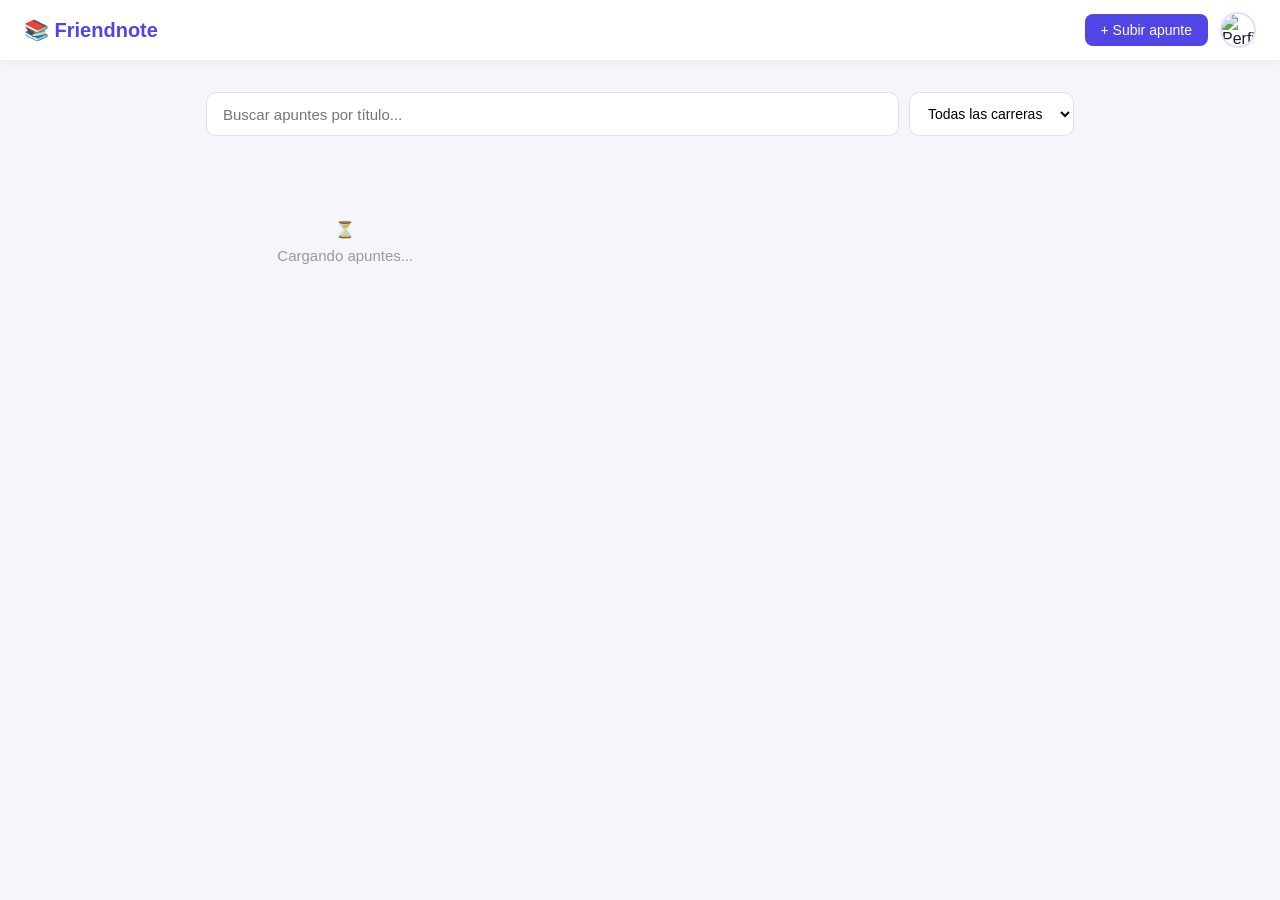
==== index.html @ 7dbb5a61 "add: apuntes + index" ====
<!DOCTYPE html>
<html lang="es">
<head>
  <meta charset="UTF-8"/>
  <meta name="viewport" content="width=device-width, initial-scale=1.0"/>
  <title>Friendnote — Home</title>
  <link rel="stylesheet" href="css/main.css"/>
  <style>
    * { box-sizing: border-box; margin: 0; padding: 0; }

    body {
      font-family: 'Segoe UI', sans-serif;
      background: #f4f6fb;
      color: #1a1a2e;
    }

    /* ── Navbar ── */
    nav {
      background: white;
      padding: 0 24px;
      height: 60px;
      display: flex;
      align-items: center;
      justify-content: space-between;
      box-shadow: 0 1px 8px rgba(0,0,0,0.06);
      position: sticky;
      top: 0;
      z-index: 100;
    }

    .nav-logo {
      font-size: 20px;
      font-weight: 700;
      color: #4f46e5;
      text-decoration: none;
    }

    .nav-actions {
      display: flex;
      align-items: center;
      gap: 12px;
    }

    .nav-avatar {
      width: 36px;
      height: 36px;
      border-radius: 50%;
      object-fit: cover;
      cursor: pointer;
      border: 2px solid #e0e0ff;
    }

    .btn-subir {
      background: #4f46e5;
      color: white;
      border: none;
      border-radius: 8px;
      padding: 8px 16px;
      font-size: 14px;
      font-weight: 500;
      cursor: pointer;
      text-decoration: none;
      transition: background 0.2s;
    }

    .btn-subir:hover { background: #4338ca; }

    /* ── Contenido principal ── */
    main {
      max-width: 900px;
      margin: 0 auto;
      padding: 32px 16px;
    }

    /* ── Buscador ── */
    .search-bar {
      display: flex;
      gap: 10px;
      margin-bottom: 24px;
    }

    .search-bar input {
      flex: 1;
      padding: 12px 16px;
      border: 1.5px solid #e0e0e0;
      border-radius: 10px;
      font-size: 15px;
      outline: none;
      transition: border 0.2s;
    }

    .search-bar input:focus { border-color: #4f46e5; }

    .search-bar select {
      padding: 12px 14px;
      border: 1.5px solid #e0e0e0;
      border-radius: 10px;
      font-size: 14px;
      outline: none;
      background: white;
      cursor: pointer;
    }

    /* ── Grid de apuntes ── */
    .apuntes-grid {
      display: grid;
      grid-template-columns: repeat(auto-fill, minmax(260px, 1fr));
      gap: 16px;
    }

    /* ── Card de apunte ── */
    .apunte-card {
      background: white;
      border-radius: 12px;
      padding: 20px;
      box-shadow: 0 2px 8px rgba(0,0,0,0.05);
      cursor: pointer;
      transition: transform 0.2s, box-shadow 0.2s;
      text-decoration: none;
      color: inherit;
      display: block;
    }

    .apunte-card:hover {
      transform: translateY(-3px);
      box-shadow: 0 8px 20px rgba(79,70,229,0.12);
    }

    .apunte-materia {
      font-size: 11px;
      font-weight: 600;
      text-transform: uppercase;
      letter-spacing: 0.5px;
      color: #4f46e5;
      background: #eef2ff;
      padding: 3px 8px;
      border-radius: 20px;
      display: inline-block;
      margin-bottom: 10px;
    }

    .apunte-titulo {
      font-size: 16px;
      font-weight: 600;
      margin-bottom: 6px;
      line-height: 1.3;
    }

    .apunte-descripcion {
      font-size: 13px;
      color: #777;
      margin-bottom: 14px;
      line-height: 1.5;
      display: -webkit-box;
      -webkit-line-clamp: 2;
      -webkit-box-orient: vertical;
      overflow: hidden;
    }

    .apunte-footer {
      display: flex;
      align-items: center;
      justify-content: space-between;
      font-size: 12px;
      color: #999;
    }

    .apunte-autor {
      display: flex;
      align-items: center;
      gap: 6px;
    }

    .apunte-autor img {
      width: 22px;
      height: 22px;
      border-radius: 50%;
      object-fit: cover;
    }

    .apunte-stats {
      display: flex;
      gap: 10px;
    }

    /* ── Estado vacío / cargando ── */
    .estado {
      text-align: center;
      padding: 60px 20px;
      color: #999;
    }

    .estado p { font-size: 15px; margin-top: 8px; }
  </style>
</head>
<body>

  <nav>
    <a class="nav-logo" href="index.html">📚 Friendnote</a>
    <div class="nav-actions">
      <a class="btn-subir" href="subir.html">+ Subir apunte</a>
      <img class="nav-avatar" id="user-avatar" src="https://ui-avatars.com/api/?name=U" alt="Perfil"
           onclick="window.location.href='perfil.html'"/>
    </div>
  </nav>

  <main>
    <div class="search-bar">
      <input type="text" id="input-busqueda" placeholder="Buscar apuntes por título..."/>
      <select id="filtro-carrera">
        <option value="">Todas las carreras</option>
        <option value="Ingeniería de Sistemas">Ing. Sistemas</option>
        <option value="Administración">Administración</option>
        <option value="Derecho">Derecho</option>
        <option value="Medicina">Medicina</option>
        <option value="Psicología">Psicología</option>
      </select>
    </div>

    <div id="apuntes-container" class="apuntes-grid">
      <div class="estado">⏳ <p>Cargando apuntes...</p></div>
    </div>
  </main>

  <script type="module">
    import { protegerPagina } from './js/auth.js'
    import { obtenerApuntes } from './js/apuntes.js'

    let busquedaTimer = null

    // Proteger página
    const user = await protegerPagina()

    // Mostrar avatar del usuario
    if (user?.user_metadata?.avatar_url) {
      document.getElementById('user-avatar').src = user.user_metadata.avatar_url
    }

    // Cargar apuntes iniciales
    await cargarApuntes()

    // Buscar al escribir (con debounce)
    document.getElementById('input-busqueda').addEventListener('input', (e) => {
      clearTimeout(busquedaTimer)
      busquedaTimer = setTimeout(() => cargarApuntes(), 400)
    })

    // Filtrar por carrera
    document.getElementById('filtro-carrera').addEventListener('change', () => cargarApuntes())

    async function cargarApuntes() {
      const busqueda = document.getElementById('input-busqueda').value.trim()
      const carrera  = document.getElementById('filtro-carrera').value
      const container = document.getElementById('apuntes-container')

      container.innerHTML = '<div class="estado">⏳ <p>Cargando apuntes...</p></div>'

      const { data: apuntes } = await obtenerApuntes({ busqueda, carrera })

      if (!apuntes || apuntes.length === 0) {
        container.innerHTML = '<div class="estado">📭 <p>No se encontraron apuntes.</p></div>'
        return
      }

      container.innerHTML = apuntes.map(apunte => `
        <a class="apunte-card" href="detalle.html?id=${apunte.id}">
          <span class="apunte-materia">${apunte.materia}</span>
          <div class="apunte-titulo">${apunte.titulo}</div>
          <div class="apunte-descripcion">${apunte.descripcion ?? 'Sin descripción'}</div>
          <div class="apunte-footer">
            <div class="apunte-autor">
              <img src="${apunte.usuario_avatar ?? `https://ui-avatars.com/api/?name=${apunte.usuario_nombre}`}"
                   alt="${apunte.usuario_nombre}"/>
              ${apunte.usuario_nombre}
            </div>
            <div class="apunte-stats">
              ⭐ ${apunte.valoracion_promedio ?? '—'}
              &nbsp;⬇️ ${apunte.total_descargas ?? 0}
            </div>
          </div>
        </a>
      `).join('')
    }
  </script>

</body>
</html>
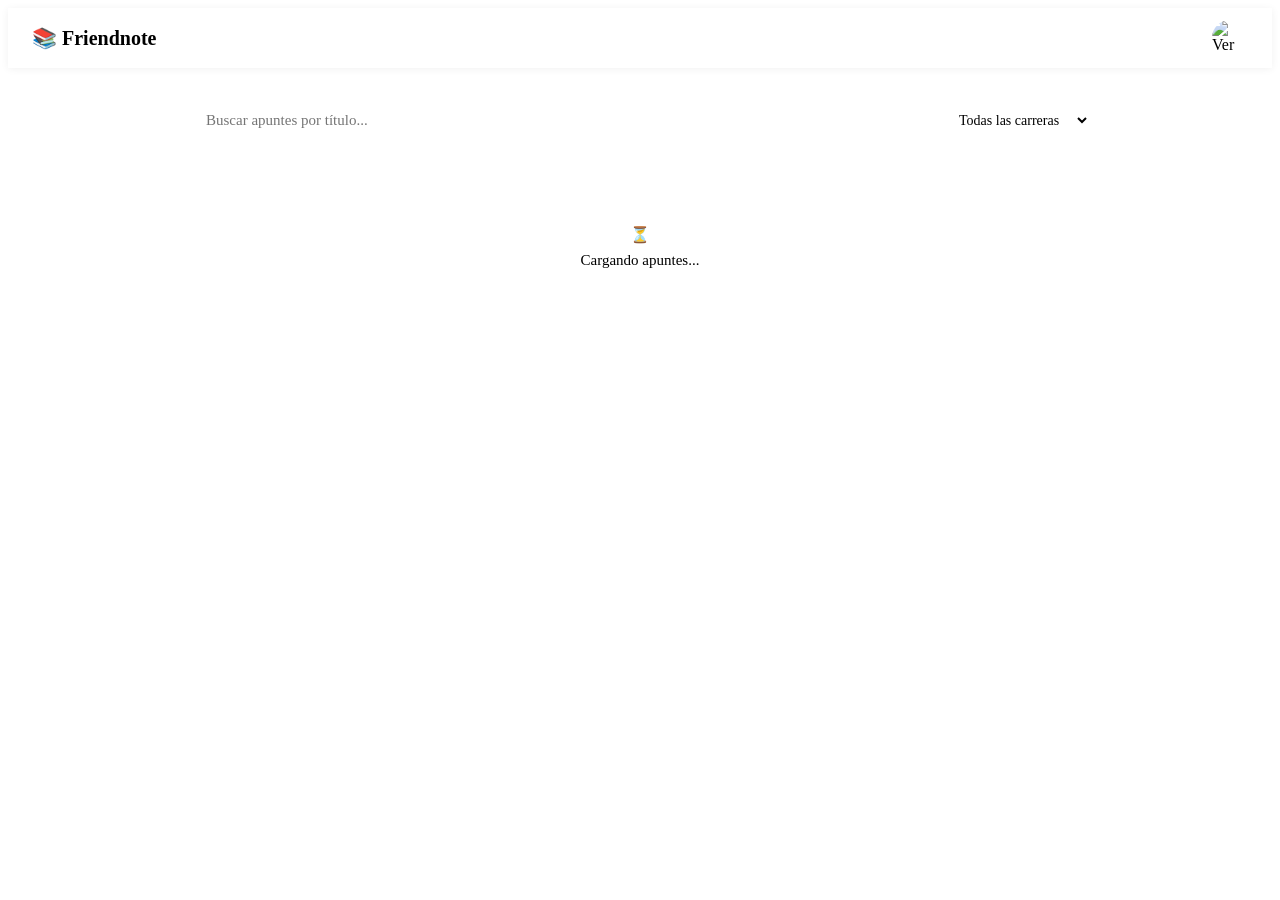
==== commit d603c81f: "fix: css + lenguage" ====
--- a/index.html
+++ b/index.html
@@ -3,20 +3,114 @@
 <head>
   <meta charset="UTF-8"/>
   <meta name="viewport" content="width=device-width, initial-scale=1.0"/>
+
+  <!-- SEO -->
+  <meta name="description" content="Friendnote — Comparte y descarga apuntes universitarios gratis."/>
+  <meta name="keywords" content="apuntes universitarios, materiales de estudio, Colombia"/>
+  <meta property="og:title" content="Friendnote — Apuntes universitarios"/>
+  <meta property="og:description" content="Comparte y descarga apuntes universitarios gratis."/>
+  <meta property="og:type" content="website"/>
+  <link rel="manifest" href="/manifest.json"/>
+
   <title>Friendnote — Home</title>
   <link rel="stylesheet" href="css/main.css"/>
+  <link rel="stylesheet" href="css/components.css"/>
   <style>
-    * { box-sizing: border-box; margin: 0; padding: 0; }
-
-    body {
-      font-family: 'Segoe UI', sans-serif;
-      background: #f4f6fb;
-      color: #1a1a2e;
-    }
+    /* Solo estilos únicos de esta página */
+    .search-bar {
+      display: flex;
+      gap: 10px;
+      margin-bottom: 24px;
+    }
+
+    .search-bar input {
+      flex: 1;
+      padding: 12px 16px;
+      border: 1.5px solid var(--border);
+      border-radius: var(--radius-sm);
+      font-size: 15px;
+      outline: none;
+      transition: border 0.2s;
+      font-family: var(--font);
+    }
+
+    .search-bar input:focus {
+      border-color: var(--primary);
+      box-shadow: 0 0 0 3px rgba(79,70,229,0.1);
+    }
+
+    .search-bar select {
+      padding: 12px 14px;
+      border: 1.5px solid var(--border);
+      border-radius: var(--radius-sm);
+      font-size: 14px;
+      outline: none;
+      background: white;
+      cursor: pointer;
+      font-family: var(--font);
+    }
+
+    .apunte-materia {
+      font-size: 11px;
+      font-weight: 600;
+      text-transform: uppercase;
+      letter-spacing: 0.5px;
+      color: var(--primary);
+      background: var(--primary-light);
+      padding: 3px 8px;
+      border-radius: 20px;
+      display: inline-block;
+      margin-bottom: 10px;
+    }
+
+    .apunte-titulo {
+      font-size: 16px;
+      font-weight: 600;
+      margin-bottom: 6px;
+      line-height: 1.3;
+      color: var(--text-primary);
+    }
+
+    .apunte-descripcion {
+      font-size: 13px;
+      color: var(--text-secondary);
+      margin-bottom: 14px;
+      line-height: 1.5;
+      display: -webkit-box;
+      -webkit-line-clamp: 2;
+      -webkit-box-orient: vertical;
+      overflow: hidden;
+    }
+
+    .apunte-footer {
+      display: flex;
+      align-items: center;
+      justify-content: space-between;
+      font-size: 12px;
+      color: var(--text-muted);
+    }
+
+    .apunte-autor {
+      display: flex;
+      align-items: center;
+      gap: 6px;
+    }
+
+    .apunte-autor img {
+      width: 22px;
+      height: 22px;
+      border-radius: 50%;
+      object-fit: cover;
+    }
+
+    .apunte-stats { display: flex; gap: 10px; }
+
+    .estado { text-align: center; padding: 60px 20px; color: var(--text-muted); }
+    .estado p { font-size: 15px; margin-top: 8px; }
 
     /* ── Navbar ── */
     nav {
-      background: white;
+      background: var(--white);
       padding: 0 24px;
       height: 60px;
       display: flex;
@@ -31,15 +125,11 @@
     .nav-logo {
       font-size: 20px;
       font-weight: 700;
-      color: #4f46e5;
+      color: var(--primary);
       text-decoration: none;
     }
 
-    .nav-actions {
-      display: flex;
-      align-items: center;
-      gap: 12px;
-    }
+    .nav-actions { display: flex; align-items: center; gap: 12px; }
 
     .nav-avatar {
       width: 36px;
@@ -47,150 +137,41 @@
       border-radius: 50%;
       object-fit: cover;
       cursor: pointer;
-      border: 2px solid #e0e0ff;
-    }
+      border: 2px solid var(--primary-light);
+      transition: transform 0.2s;
+    }
+
+    .nav-avatar:hover { transform: scale(1.05); }
 
     .btn-subir {
-      background: #4f46e5;
+      background: var(--primary);
       color: white;
       border: none;
-      border-radius: 8px;
+      border-radius: var(--radius-sm);
       padding: 8px 16px;
       font-size: 14px;
       font-weight: 500;
       cursor: pointer;
       text-decoration: none;
-      transition: background 0.2s;
-    }
-
-    .btn-subir:hover { background: #4338ca; }
-
-    /* ── Contenido principal ── */
+      transition: background 0.2s, transform 0.2s;
+    }
+
+    .btn-subir:hover {
+      background: var(--primary-dark);
+      transform: translateY(-1px);
+    }
+
     main {
       max-width: 900px;
       margin: 0 auto;
       padding: 32px 16px;
     }
 
-    /* ── Buscador ── */
-    .search-bar {
-      display: flex;
-      gap: 10px;
-      margin-bottom: 24px;
-    }
-
-    .search-bar input {
-      flex: 1;
-      padding: 12px 16px;
-      border: 1.5px solid #e0e0e0;
-      border-radius: 10px;
-      font-size: 15px;
-      outline: none;
-      transition: border 0.2s;
-    }
-
-    .search-bar input:focus { border-color: #4f46e5; }
-
-    .search-bar select {
-      padding: 12px 14px;
-      border: 1.5px solid #e0e0e0;
-      border-radius: 10px;
-      font-size: 14px;
-      outline: none;
-      background: white;
-      cursor: pointer;
-    }
-
-    /* ── Grid de apuntes ── */
-    .apuntes-grid {
-      display: grid;
-      grid-template-columns: repeat(auto-fill, minmax(260px, 1fr));
-      gap: 16px;
-    }
-
-    /* ── Card de apunte ── */
-    .apunte-card {
-      background: white;
-      border-radius: 12px;
-      padding: 20px;
-      box-shadow: 0 2px 8px rgba(0,0,0,0.05);
-      cursor: pointer;
-      transition: transform 0.2s, box-shadow 0.2s;
-      text-decoration: none;
-      color: inherit;
-      display: block;
-    }
-
-    .apunte-card:hover {
-      transform: translateY(-3px);
-      box-shadow: 0 8px 20px rgba(79,70,229,0.12);
-    }
-
-    .apunte-materia {
-      font-size: 11px;
-      font-weight: 600;
-      text-transform: uppercase;
-      letter-spacing: 0.5px;
-      color: #4f46e5;
-      background: #eef2ff;
-      padding: 3px 8px;
-      border-radius: 20px;
-      display: inline-block;
-      margin-bottom: 10px;
-    }
-
-    .apunte-titulo {
-      font-size: 16px;
-      font-weight: 600;
-      margin-bottom: 6px;
-      line-height: 1.3;
-    }
-
-    .apunte-descripcion {
-      font-size: 13px;
-      color: #777;
-      margin-bottom: 14px;
-      line-height: 1.5;
-      display: -webkit-box;
-      -webkit-line-clamp: 2;
-      -webkit-box-orient: vertical;
-      overflow: hidden;
-    }
-
-    .apunte-footer {
-      display: flex;
-      align-items: center;
-      justify-content: space-between;
-      font-size: 12px;
-      color: #999;
-    }
-
-    .apunte-autor {
-      display: flex;
-      align-items: center;
-      gap: 6px;
-    }
-
-    .apunte-autor img {
-      width: 22px;
-      height: 22px;
-      border-radius: 50%;
-      object-fit: cover;
-    }
-
-    .apunte-stats {
-      display: flex;
-      gap: 10px;
-    }
-
-    /* ── Estado vacío / cargando ── */
-    .estado {
-      text-align: center;
-      padding: 60px 20px;
-      color: #999;
-    }
-
-    .estado p { font-size: 15px; margin-top: 8px; }
+    /* ── Responsive ── */
+    @media (max-width: 600px) {
+      .search-bar { flex-direction: column; }
+      .search-bar select { width: 100%; }
+    }
   </style>
 </head>
 <body>
@@ -199,15 +180,20 @@
     <a class="nav-logo" href="index.html">📚 Friendnote</a>
     <div class="nav-actions">
       <a class="btn-subir" href="subir.html">+ Subir apunte</a>
-      <img class="nav-avatar" id="user-avatar" src="https://ui-avatars.com/api/?name=U" alt="Perfil"
+      <img class="nav-avatar" id="user-avatar"
+           src="https://ui-avatars.com/api/?name=U"
+           alt="Ver perfil"
+           aria-label="Ver mi perfil"
            onclick="window.location.href='perfil.html'"/>
     </div>
   </nav>
 
   <main>
     <div class="search-bar">
-      <input type="text" id="input-busqueda" placeholder="Buscar apuntes por título..."/>
-      <select id="filtro-carrera">
+      <input type="text" id="input-busqueda"
+             placeholder="Buscar apuntes por título..."
+             aria-label="Buscar apuntes"/>
+      <select id="filtro-carrera" aria-label="Filtrar por carrera">
         <option value="">Todas las carreras</option>
         <option value="Ingeniería de Sistemas">Ing. Sistemas</option>
         <option value="Administración">Administración</option>
@@ -223,64 +209,74 @@
   </main>
 
   <script type="module">
-    import { protegerPagina } from './js/auth.js'
-    import { obtenerApuntes } from './js/apuntes.js'
+    import { createClient } from 'https://cdn.jsdelivr.net/npm/@supabase/supabase-js/+esm'
+    import { insertarSelectorIdioma } from './js/i18n.js'
+
+    const supabase = createClient(
+      'https://ojwnvijcyrddpadyyoce.supabase.co',
+      'eyJhbGciOiJIUzI1NiIsInR5cCI6IkpXVCJ9.eyJpc3MiOiJzdXBhYmFzZSIsInJlZiI6Im9qd252aWpjeXJkZHBhZHl5b2NlIiwicm9sZSI6ImFub24iLCJpYXQiOjE3Nzk0ODUxNzcsImV4cCI6MjA5NTA2MTE3N30.Lg-NuNcwWcI8hwmost-TtJQ0YzlSDTZE2ciL9BtK0yQ'
+    )
 
     let busquedaTimer = null
 
-    // Proteger página
-    const user = await protegerPagina()
-
-    // Mostrar avatar del usuario
-    if (user?.user_metadata?.avatar_url) {
-      document.getElementById('user-avatar').src = user.user_metadata.avatar_url
-    }
-
-    // Cargar apuntes iniciales
-    await cargarApuntes()
-
-    // Buscar al escribir (con debounce)
-    document.getElementById('input-busqueda').addEventListener('input', (e) => {
-      clearTimeout(busquedaTimer)
-      busquedaTimer = setTimeout(() => cargarApuntes(), 400)
-    })
-
-    // Filtrar por carrera
-    document.getElementById('filtro-carrera').addEventListener('change', () => cargarApuntes())
+    async function init() {
+      const { data: { user } } = await supabase.auth.getUser()
+      if (!user) { window.location.href = '/login.html'; return }
+
+      if (user?.user_metadata?.avatar_url) {
+        document.getElementById('user-avatar').src = user.user_metadata.avatar_url
+      }
+
+      insertarSelectorIdioma()
+      await cargarApuntes()
+
+      document.getElementById('input-busqueda').addEventListener('input', () => {
+        clearTimeout(busquedaTimer)
+        busquedaTimer = setTimeout(cargarApuntes, 400)
+      })
+
+      document.getElementById('filtro-carrera').addEventListener('change', cargarApuntes)
+    }
 
     async function cargarApuntes() {
-      const busqueda = document.getElementById('input-busqueda').value.trim()
-      const carrera  = document.getElementById('filtro-carrera').value
+      const busqueda  = document.getElementById('input-busqueda').value.trim()
+      const carrera   = document.getElementById('filtro-carrera').value
       const container = document.getElementById('apuntes-container')
 
       container.innerHTML = '<div class="estado">⏳ <p>Cargando apuntes...</p></div>'
 
-      const { data: apuntes } = await obtenerApuntes({ busqueda, carrera })
+      let query = supabase.from('apuntes').select('*').order('created_at', { ascending: false })
+      if (carrera)  query = query.eq('carrera', carrera)
+      if (busqueda) query = query.ilike('titulo', `%${busqueda}%`)
+
+      const { data: apuntes } = await query
 
       if (!apuntes || apuntes.length === 0) {
         container.innerHTML = '<div class="estado">📭 <p>No se encontraron apuntes.</p></div>'
         return
       }
 
-      container.innerHTML = apuntes.map(apunte => `
-        <a class="apunte-card" href="detalle.html?id=${apunte.id}">
-          <span class="apunte-materia">${apunte.materia}</span>
-          <div class="apunte-titulo">${apunte.titulo}</div>
-          <div class="apunte-descripcion">${apunte.descripcion ?? 'Sin descripción'}</div>
+      container.innerHTML = apuntes.map(a => `
+        <a class="apunte-card" href="detalle.html?id=${a.id}">
+          <span class="apunte-materia">${a.materia}</span>
+          <div class="apunte-titulo">${a.titulo}</div>
+          <div class="apunte-descripcion">${a.descripcion ?? 'Sin descripción'}</div>
           <div class="apunte-footer">
             <div class="apunte-autor">
-              <img src="${apunte.usuario_avatar ?? `https://ui-avatars.com/api/?name=${apunte.usuario_nombre}`}"
-                   alt="${apunte.usuario_nombre}"/>
-              ${apunte.usuario_nombre}
+              <img src="${a.usuario_avatar ?? `https://ui-avatars.com/api/?name=${a.usuario_nombre}`}"
+                   alt="${a.usuario_nombre}"/>
+              ${a.usuario_nombre}
             </div>
             <div class="apunte-stats">
-              ⭐ ${apunte.valoracion_promedio ?? '—'}
-              &nbsp;⬇️ ${apunte.total_descargas ?? 0}
+              ⭐ ${a.valoracion_promedio ?? '—'}
+              &nbsp;⬇️ ${a.total_descargas ?? 0}
             </div>
           </div>
         </a>
       `).join('')
     }
+
+    init()
   </script>
 
 </body>
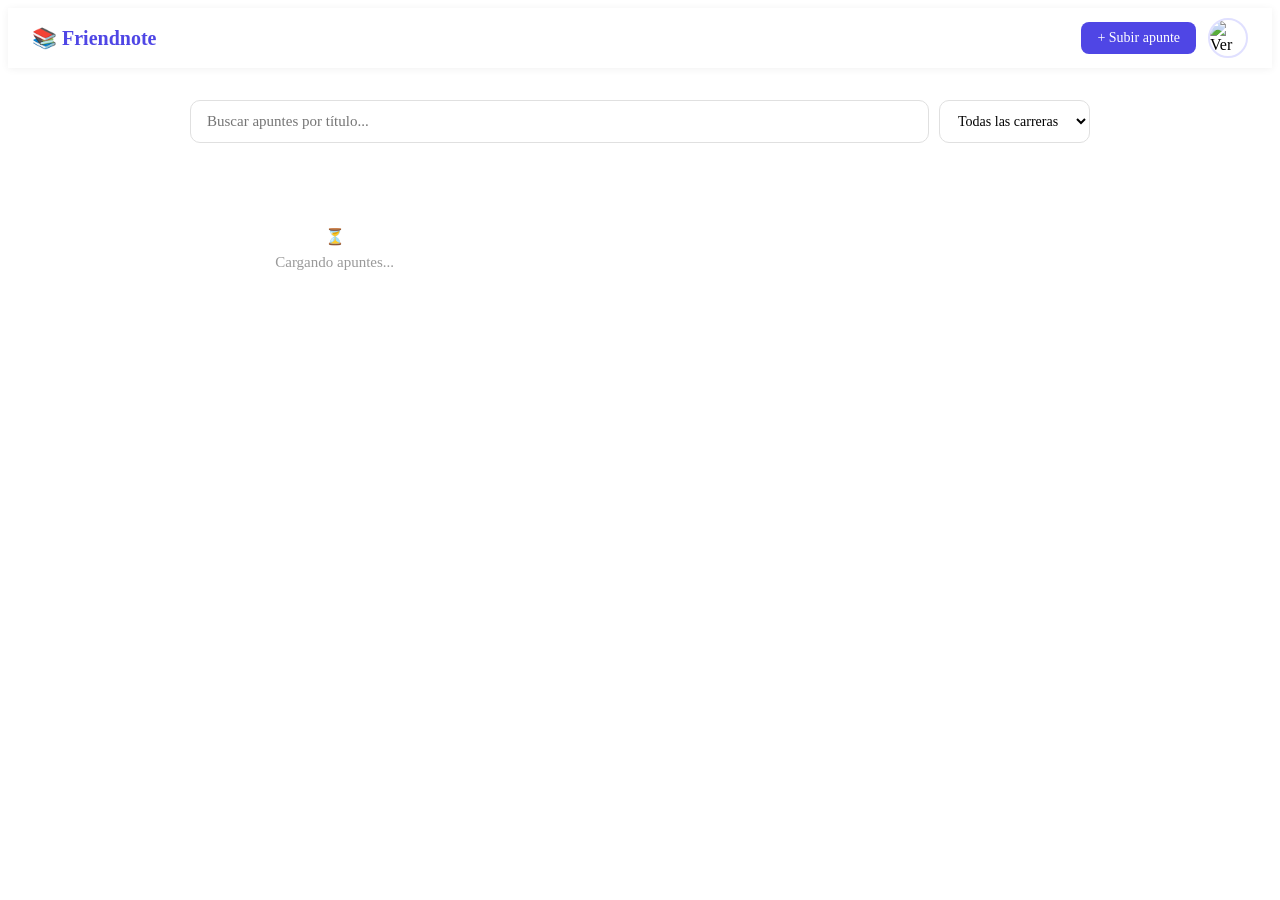
==== commit fa9e233f: "fix: lenguage changes" ====
--- a/index.html
+++ b/index.html
@@ -3,175 +3,41 @@
 <head>
   <meta charset="UTF-8"/>
   <meta name="viewport" content="width=device-width, initial-scale=1.0"/>
-
-  <!-- SEO -->
   <meta name="description" content="Friendnote — Comparte y descarga apuntes universitarios gratis."/>
   <meta name="keywords" content="apuntes universitarios, materiales de estudio, Colombia"/>
   <meta property="og:title" content="Friendnote — Apuntes universitarios"/>
   <meta property="og:description" content="Comparte y descarga apuntes universitarios gratis."/>
   <meta property="og:type" content="website"/>
   <link rel="manifest" href="/manifest.json"/>
-
   <title>Friendnote — Home</title>
   <link rel="stylesheet" href="css/main.css"/>
   <link rel="stylesheet" href="css/components.css"/>
   <style>
-    /* Solo estilos únicos de esta página */
-    .search-bar {
-      display: flex;
-      gap: 10px;
-      margin-bottom: 24px;
-    }
-
-    .search-bar input {
-      flex: 1;
-      padding: 12px 16px;
-      border: 1.5px solid var(--border);
-      border-radius: var(--radius-sm);
-      font-size: 15px;
-      outline: none;
-      transition: border 0.2s;
-      font-family: var(--font);
-    }
-
-    .search-bar input:focus {
-      border-color: var(--primary);
-      box-shadow: 0 0 0 3px rgba(79,70,229,0.1);
-    }
-
-    .search-bar select {
-      padding: 12px 14px;
-      border: 1.5px solid var(--border);
-      border-radius: var(--radius-sm);
-      font-size: 14px;
-      outline: none;
-      background: white;
-      cursor: pointer;
-      font-family: var(--font);
-    }
-
-    .apunte-materia {
-      font-size: 11px;
-      font-weight: 600;
-      text-transform: uppercase;
-      letter-spacing: 0.5px;
-      color: var(--primary);
-      background: var(--primary-light);
-      padding: 3px 8px;
-      border-radius: 20px;
-      display: inline-block;
-      margin-bottom: 10px;
-    }
-
-    .apunte-titulo {
-      font-size: 16px;
-      font-weight: 600;
-      margin-bottom: 6px;
-      line-height: 1.3;
-      color: var(--text-primary);
-    }
-
-    .apunte-descripcion {
-      font-size: 13px;
-      color: var(--text-secondary);
-      margin-bottom: 14px;
-      line-height: 1.5;
-      display: -webkit-box;
-      -webkit-line-clamp: 2;
-      -webkit-box-orient: vertical;
-      overflow: hidden;
-    }
-
-    .apunte-footer {
-      display: flex;
-      align-items: center;
-      justify-content: space-between;
-      font-size: 12px;
-      color: var(--text-muted);
-    }
-
-    .apunte-autor {
-      display: flex;
-      align-items: center;
-      gap: 6px;
-    }
-
-    .apunte-autor img {
-      width: 22px;
-      height: 22px;
-      border-radius: 50%;
-      object-fit: cover;
-    }
-
+    .search-bar { display: flex; gap: 10px; margin-bottom: 24px; }
+    .search-bar input { flex: 1; padding: 12px 16px; border: 1.5px solid var(--border, #e0e0e0); border-radius: 10px; font-size: 15px; outline: none; transition: border 0.2s; font-family: inherit; }
+    .search-bar input:focus { border-color: #4f46e5; box-shadow: 0 0 0 3px rgba(79,70,229,0.1); }
+    .search-bar select { padding: 12px 14px; border: 1.5px solid var(--border, #e0e0e0); border-radius: 10px; font-size: 14px; outline: none; background: white; cursor: pointer; font-family: inherit; }
+    .apunte-materia { font-size: 11px; font-weight: 600; text-transform: uppercase; letter-spacing: 0.5px; color: #4f46e5; background: #eef2ff; padding: 3px 8px; border-radius: 20px; display: inline-block; margin-bottom: 10px; }
+    .apunte-titulo { font-size: 16px; font-weight: 600; margin-bottom: 6px; line-height: 1.3; }
+    .apunte-descripcion { font-size: 13px; color: #777; margin-bottom: 14px; line-height: 1.5; display: -webkit-box; -webkit-line-clamp: 2; -webkit-box-orient: vertical; overflow: hidden; }
+    .apunte-footer { display: flex; align-items: center; justify-content: space-between; font-size: 12px; color: #999; }
+    .apunte-autor { display: flex; align-items: center; gap: 6px; }
+    .apunte-autor img { width: 22px; height: 22px; border-radius: 50%; object-fit: cover; }
     .apunte-stats { display: flex; gap: 10px; }
-
-    .estado { text-align: center; padding: 60px 20px; color: var(--text-muted); }
+    .apuntes-grid { display: grid; grid-template-columns: repeat(auto-fill, minmax(260px, 1fr)); gap: 16px; }
+    .apunte-card { background: white; border-radius: 12px; padding: 20px; box-shadow: 0 2px 8px rgba(0,0,0,0.05); text-decoration: none; color: inherit; display: block; transition: transform 0.2s, box-shadow 0.2s; }
+    .apunte-card:hover { transform: translateY(-3px); box-shadow: 0 8px 20px rgba(79,70,229,0.12); }
+    .estado { text-align: center; padding: 60px 20px; color: #999; }
     .estado p { font-size: 15px; margin-top: 8px; }
-
-    /* ── Navbar ── */
-    nav {
-      background: var(--white);
-      padding: 0 24px;
-      height: 60px;
-      display: flex;
-      align-items: center;
-      justify-content: space-between;
-      box-shadow: 0 1px 8px rgba(0,0,0,0.06);
-      position: sticky;
-      top: 0;
-      z-index: 100;
-    }
-
-    .nav-logo {
-      font-size: 20px;
-      font-weight: 700;
-      color: var(--primary);
-      text-decoration: none;
-    }
-
+    nav { background: white; padding: 0 24px; height: 60px; display: flex; align-items: center; justify-content: space-between; box-shadow: 0 1px 8px rgba(0,0,0,0.06); position: sticky; top: 0; z-index: 100; }
+    .nav-logo { font-size: 20px; font-weight: 700; color: #4f46e5; text-decoration: none; }
     .nav-actions { display: flex; align-items: center; gap: 12px; }
-
-    .nav-avatar {
-      width: 36px;
-      height: 36px;
-      border-radius: 50%;
-      object-fit: cover;
-      cursor: pointer;
-      border: 2px solid var(--primary-light);
-      transition: transform 0.2s;
-    }
-
+    .nav-avatar { width: 36px; height: 36px; border-radius: 50%; object-fit: cover; cursor: pointer; border: 2px solid #e0e0ff; transition: transform 0.2s; }
     .nav-avatar:hover { transform: scale(1.05); }
-
-    .btn-subir {
-      background: var(--primary);
-      color: white;
-      border: none;
-      border-radius: var(--radius-sm);
-      padding: 8px 16px;
-      font-size: 14px;
-      font-weight: 500;
-      cursor: pointer;
-      text-decoration: none;
-      transition: background 0.2s, transform 0.2s;
-    }
-
-    .btn-subir:hover {
-      background: var(--primary-dark);
-      transform: translateY(-1px);
-    }
-
-    main {
-      max-width: 900px;
-      margin: 0 auto;
-      padding: 32px 16px;
-    }
-
-    /* ── Responsive ── */
-    @media (max-width: 600px) {
-      .search-bar { flex-direction: column; }
-      .search-bar select { width: 100%; }
-    }
+    .btn-subir { background: #4f46e5; color: white; border: none; border-radius: 8px; padding: 8px 16px; font-size: 14px; font-weight: 500; cursor: pointer; text-decoration: none; transition: background 0.2s, transform 0.2s; }
+    .btn-subir:hover { background: #4338ca; transform: translateY(-1px); }
+    main { max-width: 900px; margin: 0 auto; padding: 32px 16px; }
+    @media (max-width: 600px) { .search-bar { flex-direction: column; } .search-bar select { width: 100%; } }
   </style>
 </head>
 <body>
@@ -179,7 +45,7 @@
   <nav>
     <a class="nav-logo" href="index.html">📚 Friendnote</a>
     <div class="nav-actions">
-      <a class="btn-subir" href="subir.html">+ Subir apunte</a>
+      <a class="btn-subir" href="subir.html" data-i18n="nav_subir">+ Subir apunte</a>
       <img class="nav-avatar" id="user-avatar"
            src="https://ui-avatars.com/api/?name=U"
            alt="Ver perfil"
@@ -191,10 +57,11 @@
   <main>
     <div class="search-bar">
       <input type="text" id="input-busqueda"
+             data-i18n-placeholder="buscar_placeholder"
              placeholder="Buscar apuntes por título..."
              aria-label="Buscar apuntes"/>
       <select id="filtro-carrera" aria-label="Filtrar por carrera">
-        <option value="">Todas las carreras</option>
+        <option value="" data-i18n="filtro_carreras">Todas las carreras</option>
         <option value="Ingeniería de Sistemas">Ing. Sistemas</option>
         <option value="Administración">Administración</option>
         <option value="Derecho">Derecho</option>
@@ -204,13 +71,13 @@
     </div>
 
     <div id="apuntes-container" class="apuntes-grid">
-      <div class="estado">⏳ <p>Cargando apuntes...</p></div>
+      <div class="estado">⏳ <p data-i18n="cargando">Cargando apuntes...</p></div>
     </div>
   </main>
 
   <script type="module">
     import { createClient } from 'https://cdn.jsdelivr.net/npm/@supabase/supabase-js/+esm'
-    import { insertarSelectorIdioma } from './js/i18n.js'
+    import { insertarSelectorIdioma, t } from './js/i18n.js'
 
     const supabase = createClient(
       'https://ojwnvijcyrddpadyyoce.supabase.co',
@@ -234,7 +101,6 @@
         clearTimeout(busquedaTimer)
         busquedaTimer = setTimeout(cargarApuntes, 400)
       })
-
       document.getElementById('filtro-carrera').addEventListener('change', cargarApuntes)
     }
 
@@ -243,7 +109,7 @@
       const carrera   = document.getElementById('filtro-carrera').value
       const container = document.getElementById('apuntes-container')
 
-      container.innerHTML = '<div class="estado">⏳ <p>Cargando apuntes...</p></div>'
+      container.innerHTML = `<div class="estado">⏳ <p>${t('cargando')}</p></div>`
 
       let query = supabase.from('apuntes').select('*').order('created_at', { ascending: false })
       if (carrera)  query = query.eq('carrera', carrera)
@@ -252,7 +118,7 @@
       const { data: apuntes } = await query
 
       if (!apuntes || apuntes.length === 0) {
-        container.innerHTML = '<div class="estado">📭 <p>No se encontraron apuntes.</p></div>'
+        container.innerHTML = `<div class="estado">📭 <p>${t('sin_apuntes')}</p></div>`
         return
       }
 
